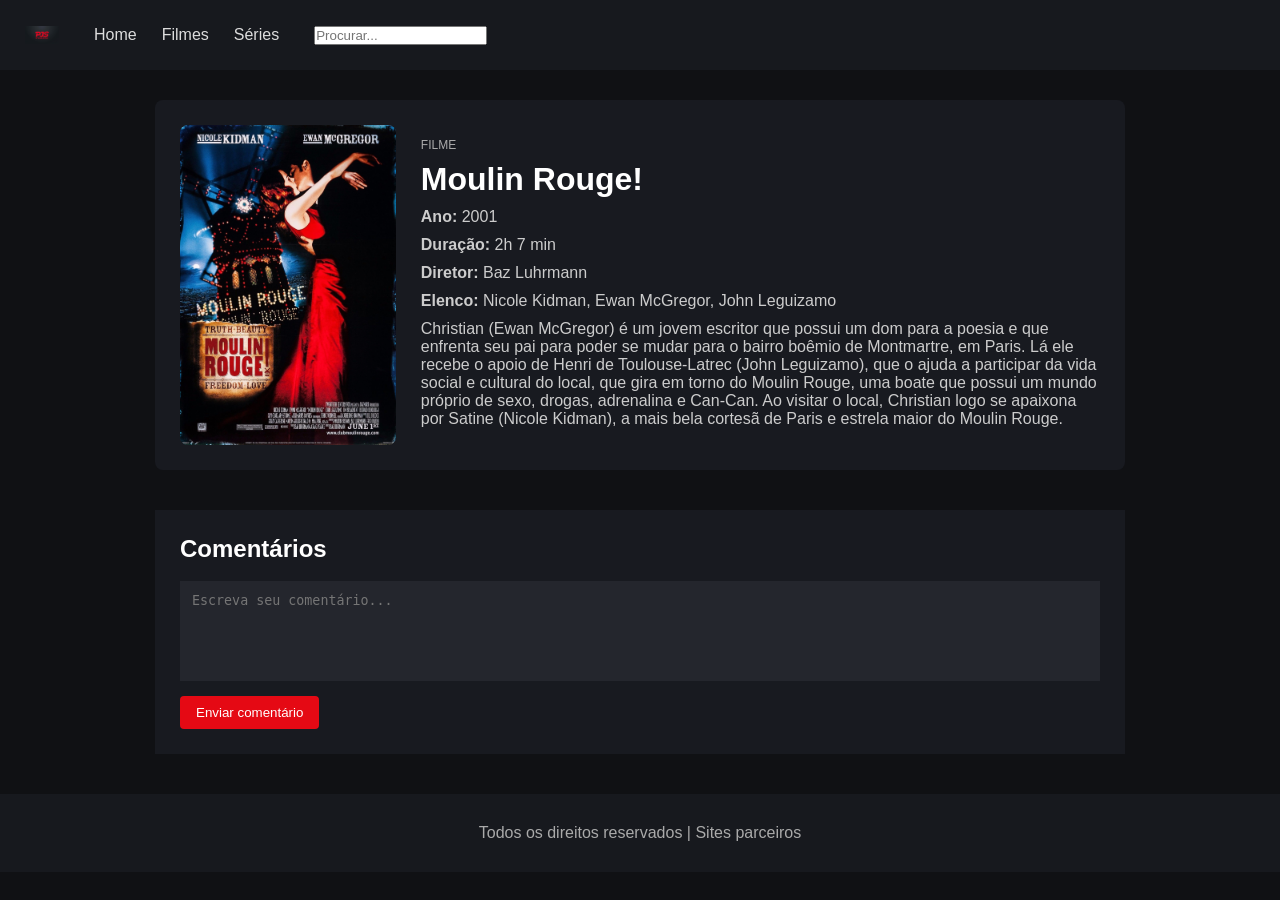
==== filmemodelo.html @ 8c419733 "Primeiro commit" ====
<!DOCTYPE html>
<html lang="pt-BR">
<head>
    <meta charset="UTF-8">
    <meta name="viewport" content="width=device-width, initial-scale=1.0">
    <title>PJS - Filme Modelo</title>
    <link rel="stylesheet" href="./style/global.css">
    <link rel="stylesheet" href="./style/filmemodelo.css">
</head>

<body>

<header>
    <a href="./index.html" class="logo">
        <img src="./img/pjs.jpeg" alt="Logo">
    </a>

    <nav>
        <a href="./index.html">Home</a>
        <a href="./filmes.html">Filmes</a>
        <a href="./series.html">Séries</a>
    </nav>

    <div class="pesquisa">
        <input type="text" placeholder="Procurar...">
    </div>
</header>

<main>

    <section class="modelo">

        <img src="./img/filmedestaque/moulinrouge.jpg" alt="Moulin Rouge!">

        <div>

            <span class="tipo">
                FILME
            </span>

            <h1>
                Moulin Rouge!
            </h1>

            <p>
                <strong>Ano:</strong> 2001
            </p>

            <p>
                <strong>Duração:</strong> 2h 7 min
            </p>

            <p>
                <strong>Diretor:</strong> Baz Luhrmann
            </p>

            <p>
                <strong>Elenco:</strong>
                Nicole Kidman, Ewan McGregor,
                John Leguizamo
            </p>

            <p>
                Christian (Ewan McGregor) é um jovem escritor que possui um
                dom para a poesia e que enfrenta seu pai para poder se mudar
                para o bairro boêmio de Montmartre, em Paris. Lá ele recebe
                o apoio de Henri de Toulouse-Latrec (John Leguizamo), que o
                ajuda a participar da vida social e cultural do local, que
                gira em torno do Moulin Rouge, uma boate que possui um mundo
                próprio de sexo, drogas, adrenalina e Can-Can. Ao visitar o
                local, Christian logo se apaixona por Satine (Nicole Kidman),
                a mais bela cortesã de Paris e estrela maior do Moulin Rouge.
            </p>

        </div>

    </section>


    <section class="comentarios">

        <h2>Comentários</h2>

        <textarea
            placeholder="Escreva seu comentário..."
        ></textarea>

        <button>
            Enviar comentário
        </button>

    </section>

</main>

<footer>
    <p>Todos os direitos reservados | Sites parceiros</p>
</footer>

</body>
</html>
---- style/global.css ----
* {
    box-sizing: border-box;
    margin: 0;
    padding: 0;
}

body {
    font-family: Arial, sans-serif;
    background: #101114;
    color: white;
}

a {
    text-decoration: none;
    color: inherit;
}

header {
    height: 70px;
    background: #17191e;
    display: flex;
    align-items: center;
    gap: 35px;
    padding: 0 25px;
}

.logo {
    display: flex;
    align-items: center;
    gap: 8px;
    font-size: 22px;
    font-weight: bold;
    color: #e50914;
}

.logo img {
    width: 34px;
    height: 34px;
    object-fit: contain;
}

nav {
    display: flex;
    gap: 25px;
}

nav a {
    color: #ddd;
}

nav a:hover {
    color: white;
}

.busca {
    margin-left: auto;
    display: flex;
    background: #24262d;
}

.busca input {
    width: 190px;
    padding: 10px;
    border: 0;
    outline: 0;
    background: transparent;
    color: white;
}

.busca span {
    padding: 9px;
}

main {
    max-width: 1000px;
    margin: 30px auto;
    padding: 0 15px;
}

section {
    margin-bottom: 40px;
}

h1,
h2 {
    margin-bottom: 18px;
}

/* Filme em destaque */

.filme-destaque {
    width: 100%;
    min-height: 360px;

    display: flex;
    align-items: end;

    padding: 35px;

    background-image:
        linear-gradient(
            90deg,
            rgba(0, 0, 0, .85),
            rgba(0, 0, 0, .25)
        ),
        url("../img/filmedestaque/moulinrouge.jpg");

    background-size: cover;
    background-position: center;

    border-radius: 10px;
}

.filme-destaque div {
    max-width: 600px;
}

.filme-destaque h1 {
    font-size: 36px;
}

.filme-destaque p {
    margin: 8px 0;
    color: #ddd;
}

/* TOP 3 */

.top3 {
    display: grid;
    grid-template-columns: repeat(3, 1fr);
    gap: 20px;
}

/* Grades */

.grid {
    display: grid;
    grid-template-columns: repeat(3, 1fr);
    gap: 25px;
}

.card {
    position: relative;
    display: block;
}

.card img {
    width: 100%;
    height: 240px;
    object-fit: cover;
    border-radius: 8px;
}

.card h3 {
    margin-top: 8px;
    font-size: 16px;
}

.card p {
    color: #aaa;
    margin-top: 4px;
}

/* Número do TOP 3 */

.ranking span {
    position: absolute;
    z-index: 1;
    left: 8px;
    top: 0;

    font-size: 55px;
    font-weight: bold;

    text-shadow: 2px 2px 5px black;
}

/* Títulos */

.titulo {
    display: flex;
    justify-content: space-between;
    align-items: center;
}

.titulo a {
    color: #aaa;
}

.titulo a:hover {
    color: white;
}

/* Rodapé */

footer {
    text-align: center;
    padding: 30px;
    background: #17191e;
    color: #aaa;
    margin-top: 40px;
}

/* Página modelo */

.modelo {
    display: flex;
    gap: 25px;
    padding: 25px;

    background: #181a20;
    border-radius: 8px;
}

.modelo > img {
    width: 230px;
    height: 320px;
    object-fit: cover;
    border-radius: 8px;
}

.modelo div {
    padding-top: 10px;
}

.modelo span {
    font-size: 12px;
    color: #aaa;
}

.modelo h1 {
    font-size: 32px;
    margin: 8px 0;
}

.modelo p {
    margin: 10px 0;
    color: #ccc;
}

.modelo button,
.comentarios button {
    background: #e50914;
    color: white;
    border: 0;
    padding: 9px 16px;
    border-radius: 4px;
}

/* Comentários */

.comentarios {
    padding: 25px;
    background: #181a20;
}

.comentarios textarea {
    display: block;
    width: 100%;
    height: 100px;

    margin: 15px 0;
    padding: 12px;

    background: #24262d;
    border: 0;
    color: white;

    resize: none;
}

.comentarios button {
    cursor: pointer;
}

/* Responsividade */

@media (max-width: 700px) {

    header {
        flex-wrap: wrap;
        height: auto;
        padding: 15px;
    }

    nav {
        order: 3;
        width: 100%;
        justify-content: center;
    }

    .busca {
        margin-left: 0;
    }

    .top3,
    .grid {
        grid-template-columns: 1fr 1fr;
    }

    .modelo {
        flex-direction: column;
    }

    .modelo > img {
        width: 100%;
        height: auto;
    }
}

@media (max-width: 450px) {

    .top3,
    .grid {
        grid-template-columns: 1fr;
    }

    .filme-destaque {
        min-height: 400px;
        padding: 20px;
    }

    .filme-destaque h1 {
        font-size: 28px;
    }
}
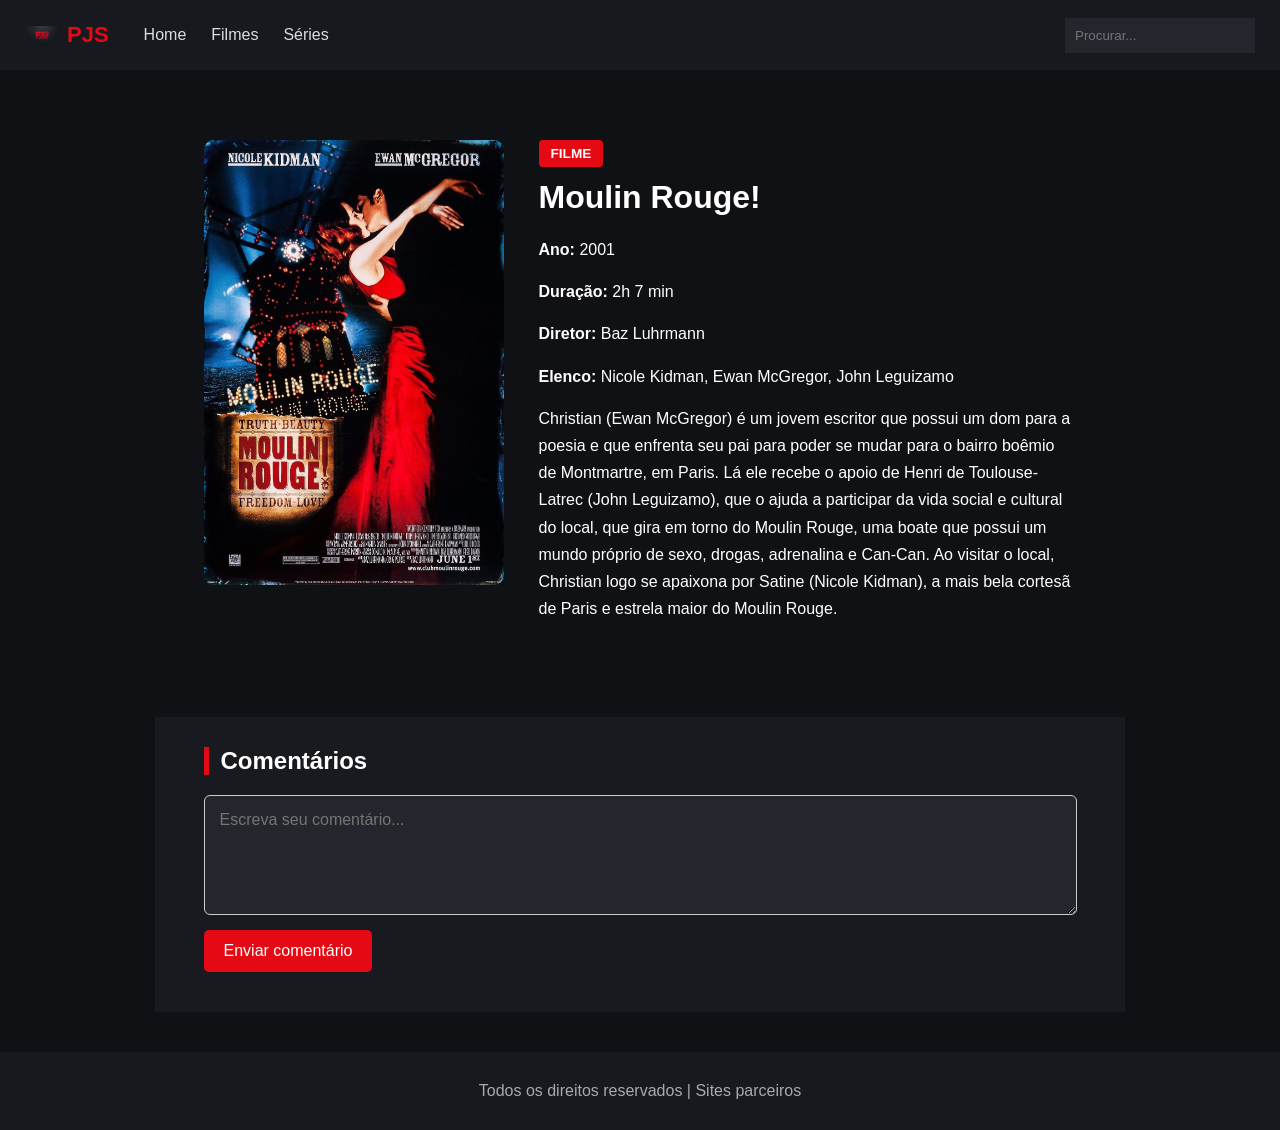
==== commit 0f399cdd: "Atualizando o site" ====
--- a/filmemodelo.html
+++ b/filmemodelo.html
@@ -11,8 +11,9 @@
 <body>
 
 <header>
-    <a href="./index.html" class="logo">
-        <img src="./img/pjs.jpeg" alt="Logo">
+    <a class="logo" href="./index.html">
+        <img src="./img/pjs.jpeg" alt="PJS">
+        <span>PJS</span>
     </a>
 
     <nav>
--- a/style/global.css
+++ b/style/global.css
@@ -1,327 +1,349 @@
 * {
-    box-sizing: border-box;
-    margin: 0;
-    padding: 0;
+  box-sizing: border-box;
+  margin: 0;
+  padding: 0;
 }
 
 body {
-    font-family: Arial, sans-serif;
-    background: #101114;
-    color: white;
+  font-family: Arial, sans-serif;
+  background: #101114;
+  color: white;
 }
 
 a {
-    text-decoration: none;
-    color: inherit;
+  text-decoration: none;
+  color: inherit;
 }
 
 header {
-    height: 70px;
-    background: #17191e;
-    display: flex;
-    align-items: center;
-    gap: 35px;
-    padding: 0 25px;
+  height: 70px;
+  background: #17191e;
+  display: flex;
+  align-items: center;
+  gap: 35px;
+  padding: 0 25px;
 }
 
 .logo {
-    display: flex;
-    align-items: center;
-    gap: 8px;
-    font-size: 22px;
-    font-weight: bold;
-    color: #e50914;
+  display: flex;
+  align-items: center;
+  gap: 8px;
+  font-size: 22px;
+  font-weight: bold;
+  color: #e50914;
 }
 
 .logo img {
-    width: 34px;
-    height: 34px;
-    object-fit: contain;
+  width: 34px;
+  height: 34px;
+  object-fit: contain;
 }
 
 nav {
-    display: flex;
-    gap: 25px;
+  display: flex;
+  gap: 25px;
 }
 
 nav a {
-    color: #ddd;
+  color: #ddd;
 }
 
 nav a:hover {
-    color: white;
-}
-
-.busca {
-    margin-left: auto;
-    display: flex;
-    background: #24262d;
-}
-
-.busca input {
-    width: 190px;
-    padding: 10px;
-    border: 0;
-    outline: 0;
-    background: transparent;
-    color: white;
-}
-
-.busca span {
-    padding: 9px;
+  color: white;
+}
+
+.pesquisa {
+  margin-left: auto;
+  display: flex;
+  background: #24262d;
+}
+
+.pesquisa input {
+  width: 190px;
+  padding: 10px;
+  border: 0;
+  outline: 0;
+  background: transparent;
+  color: white;
+}
+
+.pesquisa span {
+  padding: 9px;
 }
 
 main {
-    max-width: 1000px;
-    margin: 30px auto;
-    padding: 0 15px;
+  max-width: 1000px;
+  margin: 30px auto;
+  padding: 0 15px;
 }
 
 section {
-    margin-bottom: 40px;
+  margin-bottom: 40px;
 }
 
 h1,
 h2 {
-    margin-bottom: 18px;
-}
-
-/* Filme em destaque */
+  margin-bottom: 18px;
+}
 
 .filme-destaque {
-    width: 100%;
-    min-height: 360px;
-
-    display: flex;
-    align-items: end;
-
-    padding: 35px;
-
-    background-image:
-        linear-gradient(
-            90deg,
-            rgba(0, 0, 0, .85),
-            rgba(0, 0, 0, .25)
-        ),
-        url("../img/filmedestaque/moulinrouge.jpg");
-
-    background-size: cover;
-    background-position: center;
-
-    border-radius: 10px;
+  width: 100%;
+  min-height: 360px;
+  display: flex;
+  align-items: end;
+  padding: 35px;
+  background-image:
+    linear-gradient(90deg, rgba(0, 0, 0, 0.85), rgba(0, 0, 0, 0.25)),
+    url("../img/filmedestaque/moulinrouge.jpg");
+
+  background-size: cover;
+
+  background-position: center top;
+
+  border-radius: 10px;
 }
 
 .filme-destaque div {
-    max-width: 600px;
+  max-width: 600px;
 }
 
 .filme-destaque h1 {
-    font-size: 36px;
+  font-size: 36px;
 }
 
 .filme-destaque p {
-    margin: 8px 0;
-    color: #ddd;
-}
-
-/* TOP 3 */
+  margin: 8px 0;
+  color: #ddd;
+}
 
 .top3 {
-    display: grid;
-    grid-template-columns: repeat(3, 1fr);
-    gap: 20px;
-}
-
-/* Grades */
+  display: grid;
+  grid-template-columns: repeat(3, 1fr);
+  gap: 20px;
+}
 
 .grid {
-    display: grid;
-    grid-template-columns: repeat(3, 1fr);
-    gap: 25px;
+  display: grid;
+  grid-template-columns: repeat(3, 1fr);
+  gap: 25px;
 }
 
 .card {
-    position: relative;
-    display: block;
+  background-color: #1a1e2b;
+  border-radius: 8px;
+  overflow: hidden;
+  text-decoration: none;
+  color: inherit;
+  display: flex;
+  flex-direction: column;
+  border: 1px solid #262c3d;
+  transition:
+    transform 0.25s ease,
+    box-shadow 0.25s ease,
+    border-color 0.25s ease;
+}
+
+.card:hover {
+  transform: translateY(-5px);
+  box-shadow: 0 10px 20px rgba(0, 0, 0, 0.4);
+  border-color: #3b455e;
 }
 
 .card img {
-    width: 100%;
-    height: 240px;
-    object-fit: cover;
-    border-radius: 8px;
+  width: 100%;
+  height: 240px;
+  object-fit: cover;
+  object-position: center;
+  background-color: #161616;
+  display: block;
 }
 
 .card h3 {
-    margin-top: 8px;
-    font-size: 16px;
+  font-size: 0.95rem;
+  font-weight: 600;
+  padding: 12px 12px 2px;
+  color: #fff;
 }
 
 .card p {
-    color: #aaa;
-    margin-top: 4px;
-}
-
-/* Número do TOP 3 */
-
-.ranking span {
-    position: absolute;
-    z-index: 1;
-    left: 8px;
-    top: 0;
-
-    font-size: 55px;
-    font-weight: bold;
-
-    text-shadow: 2px 2px 5px black;
-}
-
-/* Títulos */
+  font-size: 0.82rem;
+  color: #838b9e;
+  padding: 0 12px 12px;
+}
+
+.top3 {
+  display: grid;
+  grid-template-columns: repeat(3, minmax(0, 1fr));
+  gap: 20px;
+}
+
+.item-ranking {
+  position: relative;
+  min-width: 0;
+  padding-left: 28px;
+}
+
+.numero-ranking {
+  position: absolute;
+  z-index: 0;
+  left: 0;
+  top: 5px;
+  font-size: 100px;
+  font-weight: bold;
+  line-height: 1;
+  color: white;
+  pointer-events: none;
+}
+
+.item-ranking .ranking {
+  position: relative;
+  z-index: 1;
+  width: 100%;
+  overflow: hidden;
+  border-radius: 8px;
+}
+
+.item-ranking .ranking img {
+  display: block;
+  position: relative;
+  width: 100%;
+  height: 240px;
+  object-fit: cover;
+  object-position: center;
+  border-radius: 8px 8px 0 0;
+}
 
 .titulo {
-    display: flex;
-    justify-content: space-between;
-    align-items: center;
+  display: flex;
+  justify-content: space-between;
+  align-items: center;
 }
 
 .titulo a {
-    color: #aaa;
+  color: #aaa;
 }
 
 .titulo a:hover {
-    color: white;
-}
-
-/* Rodapé */
+  color: white;
+}
 
 footer {
-    text-align: center;
-    padding: 30px;
-    background: #17191e;
-    color: #aaa;
-    margin-top: 40px;
-}
-
-/* Página modelo */
-
-.modelo {
-    display: flex;
-    gap: 25px;
-    padding: 25px;
-
-    background: #181a20;
-    border-radius: 8px;
+  text-align: center;
+  padding: 30px;
+  background: #17191e;
+  color: #aaa;
+  margin-top: 40px;
+}
+
+/* .modelo {
+  display: flex;
+  gap: 25px;
+  padding: 25px;
+
+  background: #181a20;
+  border-radius: 8px;
 }
 
 .modelo > img {
-    width: 230px;
-    height: 320px;
-    object-fit: cover;
-    border-radius: 8px;
+  width: 230px;
+  height: 320px;
+  object-fit: cover;
+  border-radius: 8px;
 }
 
 .modelo div {
-    padding-top: 10px;
+  padding-top: 10px;
 }
 
 .modelo span {
-    font-size: 12px;
-    color: #aaa;
+  font-size: 12px;
+  color: #aaa;
 }
 
 .modelo h1 {
-    font-size: 32px;
-    margin: 8px 0;
+  font-size: 32px;
+  margin: 8px 0;
 }
 
 .modelo p {
-    margin: 10px 0;
-    color: #ccc;
-}
+  margin: 10px 0;
+  color: #ccc;
+} */
 
 .modelo button,
 .comentarios button {
-    background: #e50914;
-    color: white;
-    border: 0;
-    padding: 9px 16px;
-    border-radius: 4px;
-}
-
-/* Comentários */
+  background: #e50914;
+  color: white;
+  border: 0;
+  padding: 9px 16px;
+  border-radius: 4px;
+}
 
 .comentarios {
-    padding: 25px;
-    background: #181a20;
+  padding: 25px;
+  background: #181a20;
 }
 
 .comentarios textarea {
-    display: block;
+  display: block;
+  width: 100%;
+  height: 100px;
+  margin: 15px 0;
+  padding: 12px;
+  background: #24262d;
+  border: 0;
+  color: white;
+  resize: none;
+}
+
+.comentarios button {
+  cursor: pointer;
+}
+
+@media (max-width: 700px) {
+  header {
+    flex-wrap: wrap;
+    height: auto;
+    padding: 15px;
+  }
+
+  nav {
+    order: 3;
     width: 100%;
-    height: 100px;
-
-    margin: 15px 0;
-    padding: 12px;
-
-    background: #24262d;
-    border: 0;
-    color: white;
-
-    resize: none;
-}
-
-.comentarios button {
-    cursor: pointer;
-}
-
-/* Responsividade */
-
-@media (max-width: 700px) {
-
-    header {
-        flex-wrap: wrap;
-        height: auto;
-        padding: 15px;
-    }
-
-    nav {
-        order: 3;
-        width: 100%;
-        justify-content: center;
-    }
-
-    .busca {
-        margin-left: 0;
-    }
-
-    .top3,
-    .grid {
-        grid-template-columns: 1fr 1fr;
-    }
-
-    .modelo {
-        flex-direction: column;
-    }
-
-    .modelo > img {
-        width: 100%;
-        height: auto;
-    }
+    justify-content: center;
+  }
+
+  .busca {
+    margin-left: 0;
+  }
+
+  .top3,
+  .grid {
+    grid-template-columns: 1fr 1fr;
+  }
+
+  .modelo {
+    flex-direction: column;
+  }
+
+  .modelo > img {
+    width: 100%;
+    height: auto;
+  }
 }
 
 @media (max-width: 450px) {
-
-    .top3,
-    .grid {
-        grid-template-columns: 1fr;
-    }
-
-    .filme-destaque {
-        min-height: 400px;
-        padding: 20px;
-    }
-
-    .filme-destaque h1 {
-        font-size: 28px;
-    }
-}+  .top3,
+  .grid {
+    grid-template-columns: 1fr;
+  }
+
+  .filme-destaque {
+    min-height: 400px;
+    padding: 20px;
+  }
+
+  .filme-destaque h1 {
+    font-size: 28px;
+  }
+}
--- a/style/filmemodelo.css
+++ b/style/filmemodelo.css
@@ -0,0 +1,93 @@
+.modelo {
+    display: flex;
+    align-items: flex-start;
+    gap: 35px;
+    padding: 40px 5%;
+}
+
+.modelo > img {
+    width: 300px;
+    max-width: 100%;
+    height: auto;
+    object-fit: cover;
+    border-radius: 10px;
+}
+
+.modelo > div {
+    flex: 1;
+    min-width: 0;
+}
+
+.modelo .tipo {
+    display: inline-block;
+    background-color: #e50914;
+    color: #ffffff;
+    padding: 6px 12px;
+    border-radius: 4px;
+    font-size: 0.85rem;
+    font-weight: bold;
+    margin-bottom: 12px;
+}
+
+.modelo h1 {
+    font-size: 2rem;
+    margin-bottom: 20px;
+}
+
+.modelo p {
+    line-height: 1.7;
+    margin-bottom: 15px;
+}
+
+.comentarios {
+    padding: 30px 5% 40px;
+}
+
+.comentarios h2 {
+    margin-bottom: 20px;
+    border-left: 5px solid #e50914;
+    padding-left: 12px;
+}
+
+.comentarios textarea {
+    display: block;
+    width: 100%;
+    min-height: 120px;
+    padding: 15px;
+    margin-bottom: 15px;
+    border: 1px solid #ccc;
+    border-radius: 6px;
+    font-family: inherit;
+    font-size: 1rem;
+    resize: vertical;
+}
+
+.comentarios button {
+    background-color: #e50914;
+    color: #ffffff;
+    border: none;
+    padding: 12px 20px;
+    border-radius: 5px;
+    cursor: pointer;
+    font-size: 1rem;
+}
+
+.comentarios button:hover {
+    background-color: #b80710;
+}
+
+@media (max-width: 768px) {
+    .modelo {
+        flex-direction: column;
+        align-items: center;
+        gap: 25px;
+    }
+
+    .modelo > img {
+        width: 220px;
+    }
+
+    .modelo h1 {
+        font-size: 1.6rem;
+    }
+}
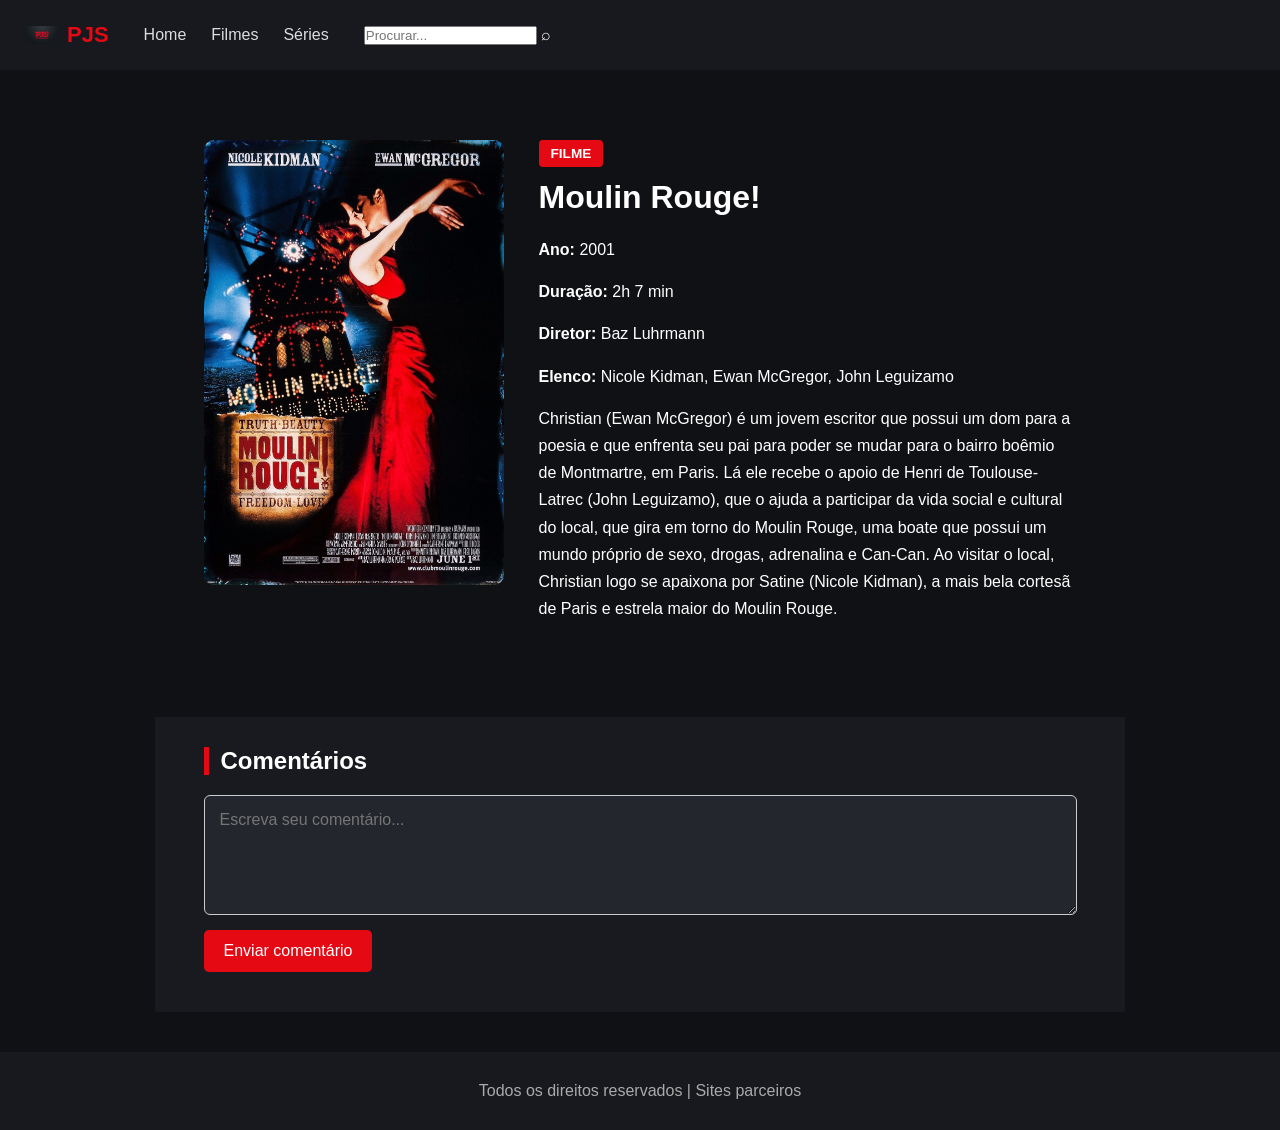
==== commit ff0d45d4: "Atualizando páginas" ====
--- a/filmemodelo.html
+++ b/filmemodelo.html
@@ -22,8 +22,9 @@
         <a href="./series.html">Séries</a>
     </nav>
 
-    <div class="pesquisa">
+    <div class="busca">
         <input type="text" placeholder="Procurar...">
+        <span>⌕</span>
     </div>
 </header>
 
